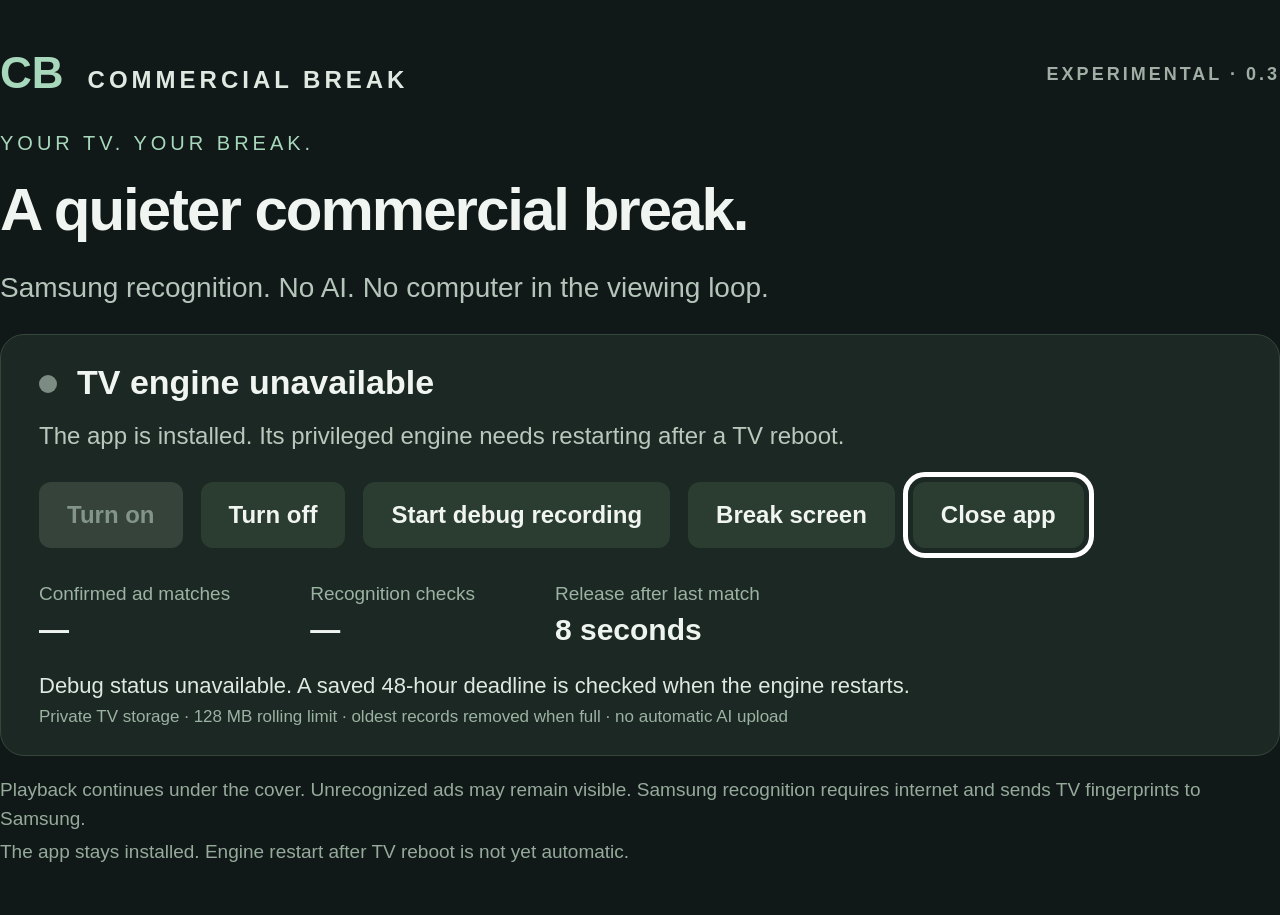
==== tv-standalone/app/index.html @ 24c48878 "Add standalone TV break screen themes and appearance preview" ====
<!doctype html><html><head><meta charset="utf-8"><meta name="viewport" content="width=1920"><title>Commercial Break</title><link rel="stylesheet" href="style.css"><link rel="stylesheet" href="appearance.css"></head><body><main>
<div class="brand">CB<span>COMMERCIAL BREAK</span><small>EXPERIMENTAL · 0.3</small></div>
<p class="eyebrow">YOUR TV. YOUR BREAK.</p><h1>A quieter commercial break.</h1>
<p class="intro">Samsung recognition. No AI. No computer in the viewing loop.</p>
<section><span id="indicator"></span><h2 id="status">Connecting to TV engine…</h2><p id="detail">The computer-assisted version is separate.</p>
<div class="buttons"><button id="enable">Turn on</button><button id="disable">Turn off</button><button id="debug-toggle" role="switch" aria-checked="false">Start debug recording</button><button id="appearance-open">Break screen</button><button id="close">Close app</button></div>
<div class="stats"><p>Confirmed ad matches<strong id="matches">—</strong></p><p>Recognition checks<strong id="queries">—</strong></p><p>Release after last match<strong>8 seconds</strong></p></div><p id="debug-detail">Loading debug status…</p><p class="debug-limit">Private TV storage · 128 MB rolling limit · oldest records removed when full · no automatic AI upload</p></section>
<footer><p>Playback continues under the cover. Unrecognized ads may remain visible. Samsung recognition requires internet and sends TV fingerprints to Samsung.</p><p id="persistence">The app stays installed. Engine restart after TV reboot is not yet automatic.</p></footer>
</main><script src="device.js"></script><script src="themes.js"></script><script src="appearance.js"></script><script src="app.js"></script></body></html>
---- tv-standalone/app/style.css ----
*{box-sizing:border-box}body{margin:0;background:#101918;color:#f0f5f1;font-family:Arial,sans-serif}main{max-width:1580px;margin:90px auto}.brand{font-size:44px;font-weight:bold;color:#a8d8bc}.brand span{font-size:24px;letter-spacing:4px;margin-left:24px;color:#dfe8e1}.brand small{float:right;font-size:18px;letter-spacing:3px;color:#a0aea6;margin-top:16px}.eyebrow{color:#a8d8bc;font-size:20px;letter-spacing:4px;margin-top:80px}h1{font-size:70px;letter-spacing:-2px;margin:20px 0}p.intro{font-size:28px;color:#b6c5bb}section{margin-top:52px;background:#1c2823;border:1px solid #35463b;border-radius:24px;padding:38px 46px}#indicator{float:left;background:#7d8c83;width:18px;height:18px;border-radius:50%;margin:12px 20px 0 0}h2{font-size:34px;margin:0}#detail{font-size:24px;color:#b8c8bd;margin:20px 0 32px}.buttons{display:flex;gap:24px}button{font-size:27px;font-weight:bold;padding:19px 38px;border:3px solid transparent;border-radius:12px;background:#d7ecd9;color:#14231b}button:focus{outline:5px solid white;outline-offset:5px}button:disabled{background:#35433a;color:#83958a}#disable,#close{background:#2b3d31;color:#f0f5f1}.stats{display:flex;gap:80px;margin-top:30px}.stats p{font-size:19px;color:#9bb3a3}.stats strong{display:block;font-size:30px;margin-top:8px;color:#eef4ef}footer{font-size:19px;line-height:1.5;color:#96aa9c;max-width:1400px;margin-top:30px}footer p{margin:5px 0}

main{margin:48px auto}.eyebrow{margin-top:34px}h1{font-size:60px;margin:14px 0}section{margin-top:30px;padding:28px 38px}.buttons{gap:18px}button{font-size:24px;padding:16px 25px}.stats{margin-top:16px}.stats p{margin-bottom:12px}#debug-toggle{background:#2b3d31;color:#f0f5f1}#debug-toggle[aria-checked="true"]{border-color:#a8d8bc}#debug-detail{font-size:22px;color:#dfe8e1;margin:14px 0 8px}.debug-limit{font-size:17px;color:#9bb3a3;margin:0}footer{margin-top:20px}
---- tv-standalone/app/appearance.css ----
#appearance-panel,#appearance-panel *{box-sizing:border-box}
#appearance-panel[hidden]{display:none!important}#appearance-panel{position:fixed;inset:0;margin:0;padding:0;border:0;border-radius:0;background:#111715;color:#eeeae2;z-index:10;overflow:auto;font-family:Arial,sans-serif}.appearance-shell{max-width:1640px;margin:0 auto;padding:48px 56px 30px}.appearance-header{display:flex;justify-content:space-between;align-items:flex-start;margin-bottom:36px}.appearance-eyebrow{color:#a3b6a7;font-size:13px;letter-spacing:3px;margin:0 0 20px}.appearance-header h1{font-size:52px;font-weight:400;letter-spacing:-2px;margin:0 0 12px}.appearance-subtitle{font-size:19px;color:#9ba79f;margin:0}.appearance-header button{margin-top:5px}.appearance-layout{display:grid;grid-template-columns:minmax(0,1.75fr) minmax(350px,1fr);gap:48px}.appearance-canvas-wrap{position:relative;overflow:hidden;border-radius:5px;border:1px solid #334139;box-shadow:0 24px 70px #0004}#appearance-preview{display:block;width:100%;height:auto;aspect-ratio:16/9}.appearance-preview-tag{position:absolute;top:20px;left:22px;color:#d1dbd2;font-size:10px;letter-spacing:2px;opacity:.7}.appearance-caption{display:flex;justify-content:space-between;gap:16px;align-items:center;margin-top:28px}#appearance-category{font-size:10px;letter-spacing:2.5px;color:#a1b89f;margin:0 0 10px}#appearance-name{font-size:28px;letter-spacing:-.5px;font-weight:400;margin:0 0 10px}#appearance-description{font-size:15px;color:#a3afa6;margin:0;line-height:1.5}.appearance-still{font-size:12px;color:#83978a;white-space:nowrap}#appearance-note{font-size:14px;line-height:1.6;color:#b4c5b5;min-height:44px;margin-top:22px}.appearance-library{min-width:0}#appearance-groups{display:flex;border-bottom:1px solid #344139;margin-bottom:22px;gap:16px}#appearance-panel button{font-family:inherit;cursor:pointer;transition:background .12s;color:#e5eade;font-weight:400;line-height:1.35}#appearance-groups button{border:0;border-bottom:2px solid transparent;border-radius:0;padding:12px 1px 16px;background:none;font-size:14px;white-space:nowrap;color:#8f9d93}#appearance-groups button[aria-selected=true]{color:#d4e4c7;border-color:#b6cda9}#appearance-options{display:grid;grid-template-columns:1fr 1fr;gap:18px;max-height:500px;overflow:auto;padding:6px 8px 10px 6px;scrollbar-width:thin;scrollbar-color:#4c5a4f #18201b}#appearance-panel .appearance-choice{position:relative;padding:0 0 16px;border:1px solid #334139;border-radius:6px;overflow:hidden;background:#19221c;text-align:left;font-size:14px;min-width:0}#appearance-panel .appearance-choice[aria-pressed=true]{border-color:#b4cba5;background:#263228}.appearance-choice canvas{width:100%;height:auto;display:block;margin-bottom:15px}.appearance-choice span{padding:0 14px;display:block}.appearance-choice i{position:absolute;right:10px;top:10px;background:#d5e4c5;color:#18261b;width:20px;height:20px;border-radius:50%;font-size:14px;text-align:center;font-style:normal}.appearance-choice i:empty{display:none}#appearance-panel button:focus{outline:2px solid #e0ead6;outline-offset:3px}#appearance-panel button:hover{filter:brightness(1.1)}.appearance-footer{display:flex;justify-content:space-between;align-items:center;border-top:1px solid #303c33;padding-top:26px;margin:20px 0 0;max-width:none;font-size:14px;color:#c1cebe}.appearance-footer p{font-size:12px;color:#829288;margin:9px 0 0}.appearance-dot{display:inline-block;width:6px;height:6px;border-radius:50%;background:#b4cba5;margin-right:10px}.appearance-actions{display:flex;gap:14px}#appearance-panel .appearance-secondary{border:1px solid #435143;background:transparent;font-size:14px;padding:14px 21px;border-radius:5px}#appearance-save{border:1px solid #d1dfbf;background:#d1dfbf!important;color:#1e2b21!important;border-radius:5px;font-size:14px;padding:15px 24px}#appearance-save span{padding-left:28px}#appearance-save:disabled{opacity:.45;cursor:wait}#appearance-open{background:#2b3d31;color:#f0f5f1}.theme-preview-page{background:#111715;margin:0;color:#eeeae2;font-family:Arial,sans-serif}.theme-preview-page>button{margin:40px;padding:20px;background:#d1dfbf;border:0;border-radius:5px;font-size:20px}
@media(min-width:1650px){.appearance-shell{padding-top:30px}.appearance-header{margin-bottom:22px}.appearance-header h1{font-size:52px}.appearance-eyebrow{font-size:16px}.appearance-subtitle{font-size:23px}.appearance-layout{gap:64px}#appearance-groups button{font-size:18px}#appearance-options{max-height:500px}.appearance-choice span{font-size:18px}.appearance-caption{margin-top:22px}#appearance-name{font-size:36px}#appearance-description{font-size:20px}#appearance-category{font-size:13px}#appearance-note{font-size:17px}.appearance-still{font-size:15px}.appearance-footer{font-size:18px}.appearance-footer p{font-size:15px}#appearance-panel .appearance-secondary,#appearance-save{font-size:18px;padding:18px 26px}}
@media(max-width:900px){.appearance-shell{padding:28px 24px}.appearance-header h1{font-size:36px}.appearance-layout{grid-template-columns:1fr;gap:22px}.appearance-header{margin-bottom:25px}.appearance-library{order:2}#appearance-options{grid-template-columns:repeat(3,1fr);max-height:260px}.appearance-footer{gap:20px}.appearance-still{display:none}.appearance-footer p{max-width:220px}.appearance-header button{padding:10px!important}.appearance-actions{gap:8px}#appearance-save span{padding-left:4px}}
@media(prefers-reduced-motion:reduce){#appearance-panel button{transition:none}}
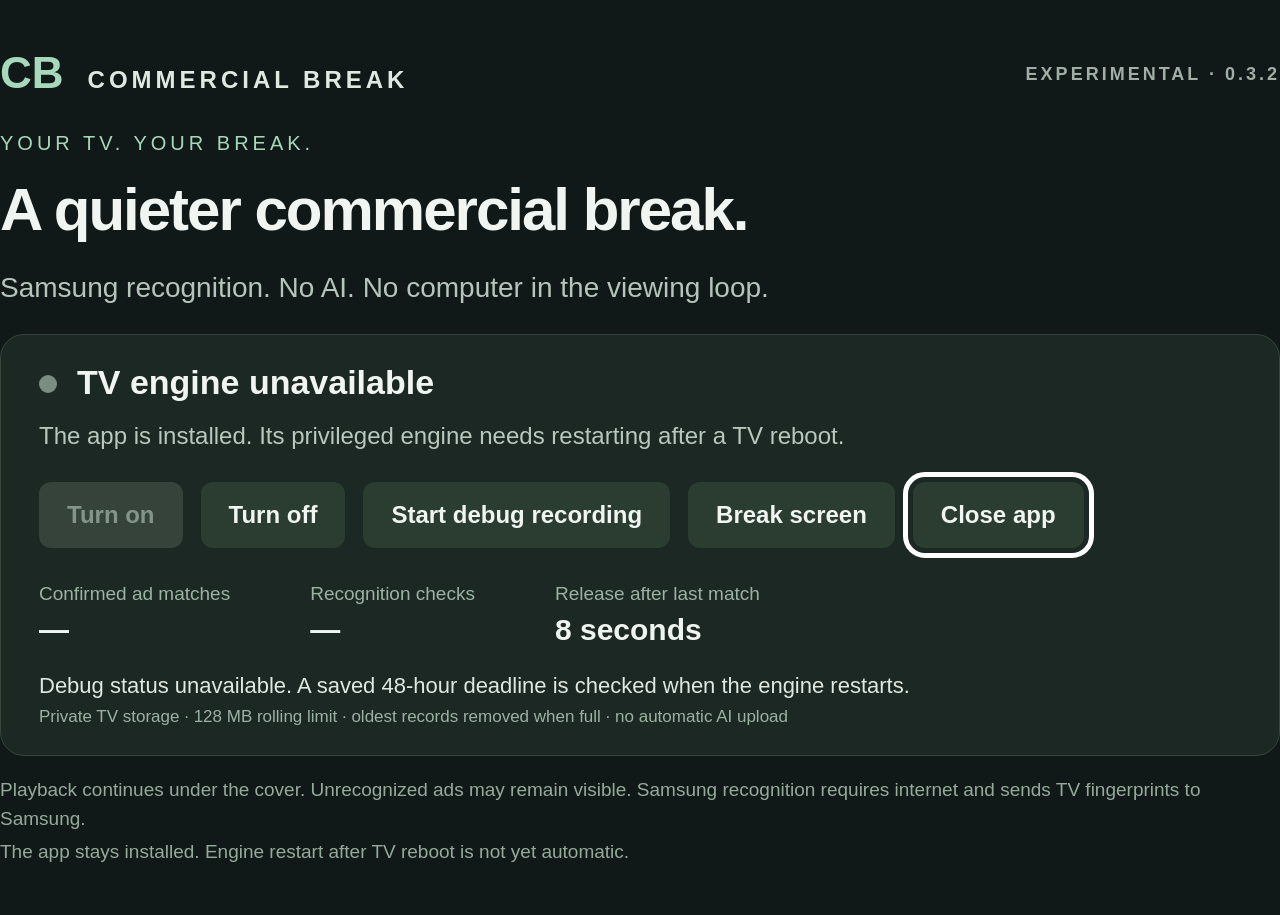
==== commit 63cb2efb: "Fix full-screen appearance positioning for the Frame web engine" ====
--- a/tv-standalone/app/index.html
+++ b/tv-standalone/app/index.html
@@ -1,5 +1,5 @@
 <!doctype html><html><head><meta charset="utf-8"><meta name="viewport" content="width=1920"><title>Commercial Break</title><link rel="stylesheet" href="style.css"><link rel="stylesheet" href="appearance.css"></head><body><main>
-<div class="brand">CB<span>COMMERCIAL BREAK</span><small>EXPERIMENTAL · 0.3</small></div>
+<div class="brand">CB<span>COMMERCIAL BREAK</span><small>EXPERIMENTAL · 0.3.2</small></div>
 <p class="eyebrow">YOUR TV. YOUR BREAK.</p><h1>A quieter commercial break.</h1>
 <p class="intro">Samsung recognition. No AI. No computer in the viewing loop.</p>
 <section><span id="indicator"></span><h2 id="status">Connecting to TV engine…</h2><p id="detail">The computer-assisted version is separate.</p>
--- a/tv-standalone/app/appearance.css
+++ b/tv-standalone/app/appearance.css
@@ -1,5 +1,5 @@
 #appearance-panel,#appearance-panel *{box-sizing:border-box}
-#appearance-panel[hidden]{display:none!important}#appearance-panel{position:fixed;inset:0;margin:0;padding:0;border:0;border-radius:0;background:#111715;color:#eeeae2;z-index:10;overflow:auto;font-family:Arial,sans-serif}.appearance-shell{max-width:1640px;margin:0 auto;padding:48px 56px 30px}.appearance-header{display:flex;justify-content:space-between;align-items:flex-start;margin-bottom:36px}.appearance-eyebrow{color:#a3b6a7;font-size:13px;letter-spacing:3px;margin:0 0 20px}.appearance-header h1{font-size:52px;font-weight:400;letter-spacing:-2px;margin:0 0 12px}.appearance-subtitle{font-size:19px;color:#9ba79f;margin:0}.appearance-header button{margin-top:5px}.appearance-layout{display:grid;grid-template-columns:minmax(0,1.75fr) minmax(350px,1fr);gap:48px}.appearance-canvas-wrap{position:relative;overflow:hidden;border-radius:5px;border:1px solid #334139;box-shadow:0 24px 70px #0004}#appearance-preview{display:block;width:100%;height:auto;aspect-ratio:16/9}.appearance-preview-tag{position:absolute;top:20px;left:22px;color:#d1dbd2;font-size:10px;letter-spacing:2px;opacity:.7}.appearance-caption{display:flex;justify-content:space-between;gap:16px;align-items:center;margin-top:28px}#appearance-category{font-size:10px;letter-spacing:2.5px;color:#a1b89f;margin:0 0 10px}#appearance-name{font-size:28px;letter-spacing:-.5px;font-weight:400;margin:0 0 10px}#appearance-description{font-size:15px;color:#a3afa6;margin:0;line-height:1.5}.appearance-still{font-size:12px;color:#83978a;white-space:nowrap}#appearance-note{font-size:14px;line-height:1.6;color:#b4c5b5;min-height:44px;margin-top:22px}.appearance-library{min-width:0}#appearance-groups{display:flex;border-bottom:1px solid #344139;margin-bottom:22px;gap:16px}#appearance-panel button{font-family:inherit;cursor:pointer;transition:background .12s;color:#e5eade;font-weight:400;line-height:1.35}#appearance-groups button{border:0;border-bottom:2px solid transparent;border-radius:0;padding:12px 1px 16px;background:none;font-size:14px;white-space:nowrap;color:#8f9d93}#appearance-groups button[aria-selected=true]{color:#d4e4c7;border-color:#b6cda9}#appearance-options{display:grid;grid-template-columns:1fr 1fr;gap:18px;max-height:500px;overflow:auto;padding:6px 8px 10px 6px;scrollbar-width:thin;scrollbar-color:#4c5a4f #18201b}#appearance-panel .appearance-choice{position:relative;padding:0 0 16px;border:1px solid #334139;border-radius:6px;overflow:hidden;background:#19221c;text-align:left;font-size:14px;min-width:0}#appearance-panel .appearance-choice[aria-pressed=true]{border-color:#b4cba5;background:#263228}.appearance-choice canvas{width:100%;height:auto;display:block;margin-bottom:15px}.appearance-choice span{padding:0 14px;display:block}.appearance-choice i{position:absolute;right:10px;top:10px;background:#d5e4c5;color:#18261b;width:20px;height:20px;border-radius:50%;font-size:14px;text-align:center;font-style:normal}.appearance-choice i:empty{display:none}#appearance-panel button:focus{outline:2px solid #e0ead6;outline-offset:3px}#appearance-panel button:hover{filter:brightness(1.1)}.appearance-footer{display:flex;justify-content:space-between;align-items:center;border-top:1px solid #303c33;padding-top:26px;margin:20px 0 0;max-width:none;font-size:14px;color:#c1cebe}.appearance-footer p{font-size:12px;color:#829288;margin:9px 0 0}.appearance-dot{display:inline-block;width:6px;height:6px;border-radius:50%;background:#b4cba5;margin-right:10px}.appearance-actions{display:flex;gap:14px}#appearance-panel .appearance-secondary{border:1px solid #435143;background:transparent;font-size:14px;padding:14px 21px;border-radius:5px}#appearance-save{border:1px solid #d1dfbf;background:#d1dfbf!important;color:#1e2b21!important;border-radius:5px;font-size:14px;padding:15px 24px}#appearance-save span{padding-left:28px}#appearance-save:disabled{opacity:.45;cursor:wait}#appearance-open{background:#2b3d31;color:#f0f5f1}.theme-preview-page{background:#111715;margin:0;color:#eeeae2;font-family:Arial,sans-serif}.theme-preview-page>button{margin:40px;padding:20px;background:#d1dfbf;border:0;border-radius:5px;font-size:20px}
+#appearance-panel[hidden]{display:none!important}#appearance-panel{position:fixed;top:0;right:0;bottom:0;left:0;width:100%;height:100%;margin:0;padding:0;border:0;border-radius:0;background:#111715;color:#eeeae2;z-index:10;overflow:auto;font-family:Arial,sans-serif}.appearance-shell{max-width:1640px;margin:0 auto;padding:48px 56px 30px}.appearance-header{display:flex;justify-content:space-between;align-items:flex-start;margin-bottom:36px}.appearance-eyebrow{color:#a3b6a7;font-size:13px;letter-spacing:3px;margin:0 0 20px}.appearance-header h1{font-size:52px;font-weight:400;letter-spacing:-2px;margin:0 0 12px}.appearance-subtitle{font-size:19px;color:#9ba79f;margin:0}.appearance-header button{margin-top:5px}.appearance-layout{display:grid;grid-template-columns:minmax(0,1.75fr) minmax(350px,1fr);gap:48px}.appearance-canvas-wrap{position:relative;overflow:hidden;border-radius:5px;border:1px solid #334139;box-shadow:0 24px 70px #0004}#appearance-preview{display:block;width:100%;height:auto}.appearance-preview-tag{position:absolute;top:20px;left:22px;color:#d1dbd2;font-size:10px;letter-spacing:2px;opacity:.7}.appearance-caption{display:flex;justify-content:space-between;gap:16px;align-items:center;margin-top:28px}#appearance-category{font-size:10px;letter-spacing:2.5px;color:#a1b89f;margin:0 0 10px}#appearance-name{font-size:28px;letter-spacing:-.5px;font-weight:400;margin:0 0 10px}#appearance-description{font-size:15px;color:#a3afa6;margin:0;line-height:1.5}.appearance-still{font-size:12px;color:#83978a;white-space:nowrap}#appearance-note{font-size:14px;line-height:1.6;color:#b4c5b5;min-height:44px;margin-top:22px}.appearance-library{min-width:0}#appearance-groups{display:flex;border-bottom:1px solid #344139;margin-bottom:22px;gap:16px}#appearance-panel button{font-family:inherit;cursor:pointer;transition:background .12s;color:#e5eade;font-weight:400;line-height:1.35}#appearance-groups button{border:0;border-bottom:2px solid transparent;border-radius:0;padding:12px 1px 16px;background:none;font-size:14px;white-space:nowrap;color:#8f9d93}#appearance-groups button[aria-selected=true]{color:#d4e4c7;border-color:#b6cda9}#appearance-options{display:grid;grid-template-columns:1fr 1fr;gap:18px;max-height:500px;overflow:auto;padding:6px 8px 10px 6px;scrollbar-width:thin;scrollbar-color:#4c5a4f #18201b}#appearance-panel .appearance-choice{position:relative;padding:0 0 16px;border:1px solid #334139;border-radius:6px;overflow:hidden;background:#19221c;text-align:left;font-size:14px;min-width:0}#appearance-panel .appearance-choice[aria-pressed=true]{border-color:#b4cba5;background:#263228}.appearance-choice canvas{width:100%;height:auto;display:block;margin-bottom:15px}.appearance-choice span{padding:0 14px;display:block}.appearance-choice i{position:absolute;right:10px;top:10px;background:#d5e4c5;color:#18261b;width:20px;height:20px;border-radius:50%;font-size:14px;text-align:center;font-style:normal}.appearance-choice i:empty{display:none}#appearance-panel button:focus{outline:2px solid #e0ead6;outline-offset:3px}#appearance-panel button:hover{filter:brightness(1.1)}.appearance-footer{display:flex;justify-content:space-between;align-items:center;border-top:1px solid #303c33;padding-top:26px;margin:20px 0 0;max-width:none;font-size:14px;color:#c1cebe}.appearance-footer p{font-size:12px;color:#829288;margin:9px 0 0}.appearance-dot{display:inline-block;width:6px;height:6px;border-radius:50%;background:#b4cba5;margin-right:10px}.appearance-actions{display:flex;gap:14px}#appearance-panel .appearance-secondary{border:1px solid #435143;background:transparent;font-size:14px;padding:14px 21px;border-radius:5px}#appearance-save{border:1px solid #d1dfbf;background:#d1dfbf!important;color:#1e2b21!important;border-radius:5px;font-size:14px;padding:15px 24px}#appearance-save span{padding-left:28px}#appearance-save:disabled{opacity:.45;cursor:wait}#appearance-open{background:#2b3d31;color:#f0f5f1}.theme-preview-page{background:#111715;margin:0;color:#eeeae2;font-family:Arial,sans-serif}.theme-preview-page>button{margin:40px;padding:20px;background:#d1dfbf;border:0;border-radius:5px;font-size:20px}
 @media(min-width:1650px){.appearance-shell{padding-top:30px}.appearance-header{margin-bottom:22px}.appearance-header h1{font-size:52px}.appearance-eyebrow{font-size:16px}.appearance-subtitle{font-size:23px}.appearance-layout{gap:64px}#appearance-groups button{font-size:18px}#appearance-options{max-height:500px}.appearance-choice span{font-size:18px}.appearance-caption{margin-top:22px}#appearance-name{font-size:36px}#appearance-description{font-size:20px}#appearance-category{font-size:13px}#appearance-note{font-size:17px}.appearance-still{font-size:15px}.appearance-footer{font-size:18px}.appearance-footer p{font-size:15px}#appearance-panel .appearance-secondary,#appearance-save{font-size:18px;padding:18px 26px}}
 @media(max-width:900px){.appearance-shell{padding:28px 24px}.appearance-header h1{font-size:36px}.appearance-layout{grid-template-columns:1fr;gap:22px}.appearance-header{margin-bottom:25px}.appearance-library{order:2}#appearance-options{grid-template-columns:repeat(3,1fr);max-height:260px}.appearance-footer{gap:20px}.appearance-still{display:none}.appearance-footer p{max-width:220px}.appearance-header button{padding:10px!important}.appearance-actions{gap:8px}#appearance-save span{padding-left:4px}}
 @media(prefers-reduced-motion:reduce){#appearance-panel button{transition:none}}
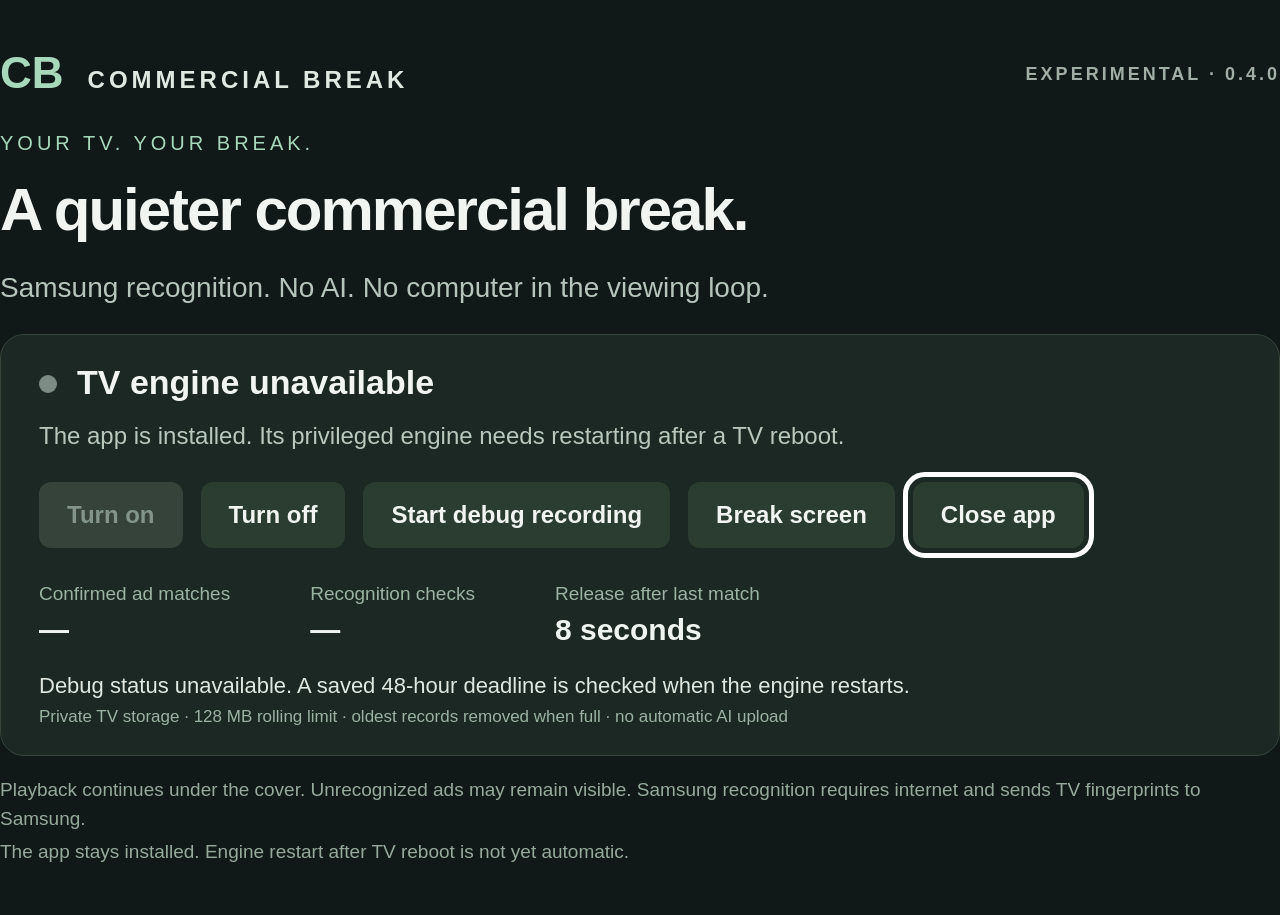
==== commit 71249e00: "Add day and night city skylines and clock-only custom artwork" ====
--- a/tv-standalone/app/index.html
+++ b/tv-standalone/app/index.html
@@ -1,5 +1,5 @@
 <!doctype html><html><head><meta charset="utf-8"><meta name="viewport" content="width=1920"><title>Commercial Break</title><link rel="stylesheet" href="style.css"><link rel="stylesheet" href="appearance.css"></head><body><main>
-<div class="brand">CB<span>COMMERCIAL BREAK</span><small>EXPERIMENTAL · 0.3.2</small></div>
+<div class="brand">CB<span>COMMERCIAL BREAK</span><small>EXPERIMENTAL · 0.4.0</small></div>
 <p class="eyebrow">YOUR TV. YOUR BREAK.</p><h1>A quieter commercial break.</h1>
 <p class="intro">Samsung recognition. No AI. No computer in the viewing loop.</p>
 <section><span id="indicator"></span><h2 id="status">Connecting to TV engine…</h2><p id="detail">The computer-assisted version is separate.</p>
--- a/tv-standalone/app/appearance.css
+++ b/tv-standalone/app/appearance.css
@@ -1,5 +1,5 @@
 #appearance-panel,#appearance-panel *{box-sizing:border-box}
-#appearance-panel[hidden]{display:none!important}#appearance-panel{position:fixed;top:0;right:0;bottom:0;left:0;width:100%;height:100%;margin:0;padding:0;border:0;border-radius:0;background:#111715;color:#eeeae2;z-index:10;overflow:auto;font-family:Arial,sans-serif}.appearance-shell{max-width:1640px;margin:0 auto;padding:48px 56px 30px}.appearance-header{display:flex;justify-content:space-between;align-items:flex-start;margin-bottom:36px}.appearance-eyebrow{color:#a3b6a7;font-size:13px;letter-spacing:3px;margin:0 0 20px}.appearance-header h1{font-size:52px;font-weight:400;letter-spacing:-2px;margin:0 0 12px}.appearance-subtitle{font-size:19px;color:#9ba79f;margin:0}.appearance-header button{margin-top:5px}.appearance-layout{display:grid;grid-template-columns:minmax(0,1.75fr) minmax(350px,1fr);gap:48px}.appearance-canvas-wrap{position:relative;overflow:hidden;border-radius:5px;border:1px solid #334139;box-shadow:0 24px 70px #0004}#appearance-preview{display:block;width:100%;height:auto}.appearance-preview-tag{position:absolute;top:20px;left:22px;color:#d1dbd2;font-size:10px;letter-spacing:2px;opacity:.7}.appearance-caption{display:flex;justify-content:space-between;gap:16px;align-items:center;margin-top:28px}#appearance-category{font-size:10px;letter-spacing:2.5px;color:#a1b89f;margin:0 0 10px}#appearance-name{font-size:28px;letter-spacing:-.5px;font-weight:400;margin:0 0 10px}#appearance-description{font-size:15px;color:#a3afa6;margin:0;line-height:1.5}.appearance-still{font-size:12px;color:#83978a;white-space:nowrap}#appearance-note{font-size:14px;line-height:1.6;color:#b4c5b5;min-height:44px;margin-top:22px}.appearance-library{min-width:0}#appearance-groups{display:flex;border-bottom:1px solid #344139;margin-bottom:22px;gap:16px}#appearance-panel button{font-family:inherit;cursor:pointer;transition:background .12s;color:#e5eade;font-weight:400;line-height:1.35}#appearance-groups button{border:0;border-bottom:2px solid transparent;border-radius:0;padding:12px 1px 16px;background:none;font-size:14px;white-space:nowrap;color:#8f9d93}#appearance-groups button[aria-selected=true]{color:#d4e4c7;border-color:#b6cda9}#appearance-options{display:grid;grid-template-columns:1fr 1fr;gap:18px;max-height:500px;overflow:auto;padding:6px 8px 10px 6px;scrollbar-width:thin;scrollbar-color:#4c5a4f #18201b}#appearance-panel .appearance-choice{position:relative;padding:0 0 16px;border:1px solid #334139;border-radius:6px;overflow:hidden;background:#19221c;text-align:left;font-size:14px;min-width:0}#appearance-panel .appearance-choice[aria-pressed=true]{border-color:#b4cba5;background:#263228}.appearance-choice canvas{width:100%;height:auto;display:block;margin-bottom:15px}.appearance-choice span{padding:0 14px;display:block}.appearance-choice i{position:absolute;right:10px;top:10px;background:#d5e4c5;color:#18261b;width:20px;height:20px;border-radius:50%;font-size:14px;text-align:center;font-style:normal}.appearance-choice i:empty{display:none}#appearance-panel button:focus{outline:2px solid #e0ead6;outline-offset:3px}#appearance-panel button:hover{filter:brightness(1.1)}.appearance-footer{display:flex;justify-content:space-between;align-items:center;border-top:1px solid #303c33;padding-top:26px;margin:20px 0 0;max-width:none;font-size:14px;color:#c1cebe}.appearance-footer p{font-size:12px;color:#829288;margin:9px 0 0}.appearance-dot{display:inline-block;width:6px;height:6px;border-radius:50%;background:#b4cba5;margin-right:10px}.appearance-actions{display:flex;gap:14px}#appearance-panel .appearance-secondary{border:1px solid #435143;background:transparent;font-size:14px;padding:14px 21px;border-radius:5px}#appearance-save{border:1px solid #d1dfbf;background:#d1dfbf!important;color:#1e2b21!important;border-radius:5px;font-size:14px;padding:15px 24px}#appearance-save span{padding-left:28px}#appearance-save:disabled{opacity:.45;cursor:wait}#appearance-open{background:#2b3d31;color:#f0f5f1}.theme-preview-page{background:#111715;margin:0;color:#eeeae2;font-family:Arial,sans-serif}.theme-preview-page>button{margin:40px;padding:20px;background:#d1dfbf;border:0;border-radius:5px;font-size:20px}
+#appearance-panel[hidden]{display:none!important}#appearance-panel{position:fixed;top:0;right:0;bottom:0;left:0;width:100%;height:100%;margin:0;padding:0;border:0;border-radius:0;background:#111715;color:#eeeae2;z-index:10;overflow:auto;font-family:Arial,sans-serif}.appearance-shell{max-width:1580px;margin:0 auto;padding:48px 56px 30px}.appearance-header{display:flex;justify-content:space-between;align-items:flex-start;margin-bottom:36px}.appearance-eyebrow{color:#a3b6a7;font-size:13px;letter-spacing:3px;margin:0 0 20px}.appearance-header h1{font-size:52px;font-weight:400;letter-spacing:-2px;margin:0 0 12px}.appearance-subtitle{font-size:19px;color:#9ba79f;margin:0}.appearance-header button{margin-top:5px}.appearance-layout{display:grid;grid-template-columns:minmax(0,1.75fr) minmax(350px,1fr);gap:48px}.appearance-canvas-wrap{position:relative;overflow:hidden;border-radius:5px;border:1px solid #334139;box-shadow:0 24px 70px #0004}#appearance-preview{display:block;width:100%;height:auto}.appearance-preview-tag{position:absolute;top:20px;left:22px;color:#d1dbd2;font-size:10px;letter-spacing:2px;opacity:.7}.appearance-caption{display:flex;justify-content:space-between;gap:16px;align-items:center;margin-top:28px}#appearance-category{font-size:10px;letter-spacing:2.5px;color:#a1b89f;margin:0 0 10px}#appearance-name{font-size:28px;letter-spacing:-.5px;font-weight:400;margin:0 0 10px}#appearance-description{font-size:15px;color:#a3afa6;margin:0;line-height:1.5}.appearance-still{font-size:12px;color:#83978a;white-space:nowrap}#appearance-note{font-size:14px;line-height:1.6;color:#b4c5b5;min-height:28px;margin-top:16px}.appearance-library{min-width:0}#appearance-groups{display:flex;flex-wrap:wrap;border-bottom:1px solid #344139;margin-bottom:22px;gap:16px}#appearance-panel button{font-family:inherit;cursor:pointer;transition:background .12s;color:#e5eade;font-weight:400;line-height:1.35}#appearance-groups button{border:0;border-bottom:2px solid transparent;border-radius:0;padding:12px 1px 16px;background:none;font-size:14px;white-space:nowrap;color:#8f9d93}#appearance-groups button[aria-selected=true]{color:#d4e4c7;border-color:#b6cda9}#appearance-options{display:grid;grid-template-columns:1fr 1fr;gap:18px;max-height:500px;overflow:auto;padding:6px 8px 10px 6px;scrollbar-width:thin;scrollbar-color:#4c5a4f #18201b}#appearance-panel .appearance-choice{position:relative;padding:0 0 16px;border:1px solid #334139;border-radius:6px;overflow:hidden;background:#19221c;text-align:left;font-size:14px;min-width:0}#appearance-panel .appearance-choice[aria-pressed=true]{border-color:#b4cba5;background:#263228}.appearance-choice canvas{width:100%;height:auto;display:block;margin-bottom:15px}.appearance-choice span{padding:0 14px;display:block}.appearance-choice i{position:absolute;right:10px;top:10px;background:#d5e4c5;color:#18261b;width:20px;height:20px;border-radius:50%;font-size:14px;text-align:center;font-style:normal}.appearance-choice i:empty{display:none}#appearance-panel button:focus{outline:2px solid #e0ead6;outline-offset:3px}#appearance-panel button:hover{filter:brightness(1.1)}.appearance-footer{display:flex;justify-content:space-between;align-items:center;border-top:1px solid #303c33;padding-top:18px;margin:14px 0 0;max-width:none;font-size:14px;color:#c1cebe}.appearance-footer p{font-size:12px;color:#829288;margin:9px 0 0}.appearance-dot{display:inline-block;width:6px;height:6px;border-radius:50%;background:#b4cba5;margin-right:10px}.appearance-actions{display:flex;gap:14px}#appearance-panel .appearance-secondary{border:1px solid #435143;background:transparent;font-size:14px;padding:14px 21px;border-radius:5px}#appearance-save{border:1px solid #d1dfbf;background:#d1dfbf!important;color:#1e2b21!important;border-radius:5px;font-size:14px;padding:15px 24px}#appearance-save span{padding-left:28px}#appearance-save:disabled{opacity:.45;cursor:wait}#appearance-open{background:#2b3d31;color:#f0f5f1}.theme-preview-page{background:#111715;margin:0;color:#eeeae2;font-family:Arial,sans-serif}.theme-preview-page>button{margin:40px;padding:20px;background:#d1dfbf;border:0;border-radius:5px;font-size:20px}
 @media(min-width:1650px){.appearance-shell{padding-top:30px}.appearance-header{margin-bottom:22px}.appearance-header h1{font-size:52px}.appearance-eyebrow{font-size:16px}.appearance-subtitle{font-size:23px}.appearance-layout{gap:64px}#appearance-groups button{font-size:18px}#appearance-options{max-height:500px}.appearance-choice span{font-size:18px}.appearance-caption{margin-top:22px}#appearance-name{font-size:36px}#appearance-description{font-size:20px}#appearance-category{font-size:13px}#appearance-note{font-size:17px}.appearance-still{font-size:15px}.appearance-footer{font-size:18px}.appearance-footer p{font-size:15px}#appearance-panel .appearance-secondary,#appearance-save{font-size:18px;padding:18px 26px}}
 @media(max-width:900px){.appearance-shell{padding:28px 24px}.appearance-header h1{font-size:36px}.appearance-layout{grid-template-columns:1fr;gap:22px}.appearance-header{margin-bottom:25px}.appearance-library{order:2}#appearance-options{grid-template-columns:repeat(3,1fr);max-height:260px}.appearance-footer{gap:20px}.appearance-still{display:none}.appearance-footer p{max-width:220px}.appearance-header button{padding:10px!important}.appearance-actions{gap:8px}#appearance-save span{padding-left:4px}}
 @media(prefers-reduced-motion:reduce){#appearance-panel button{transition:none}}
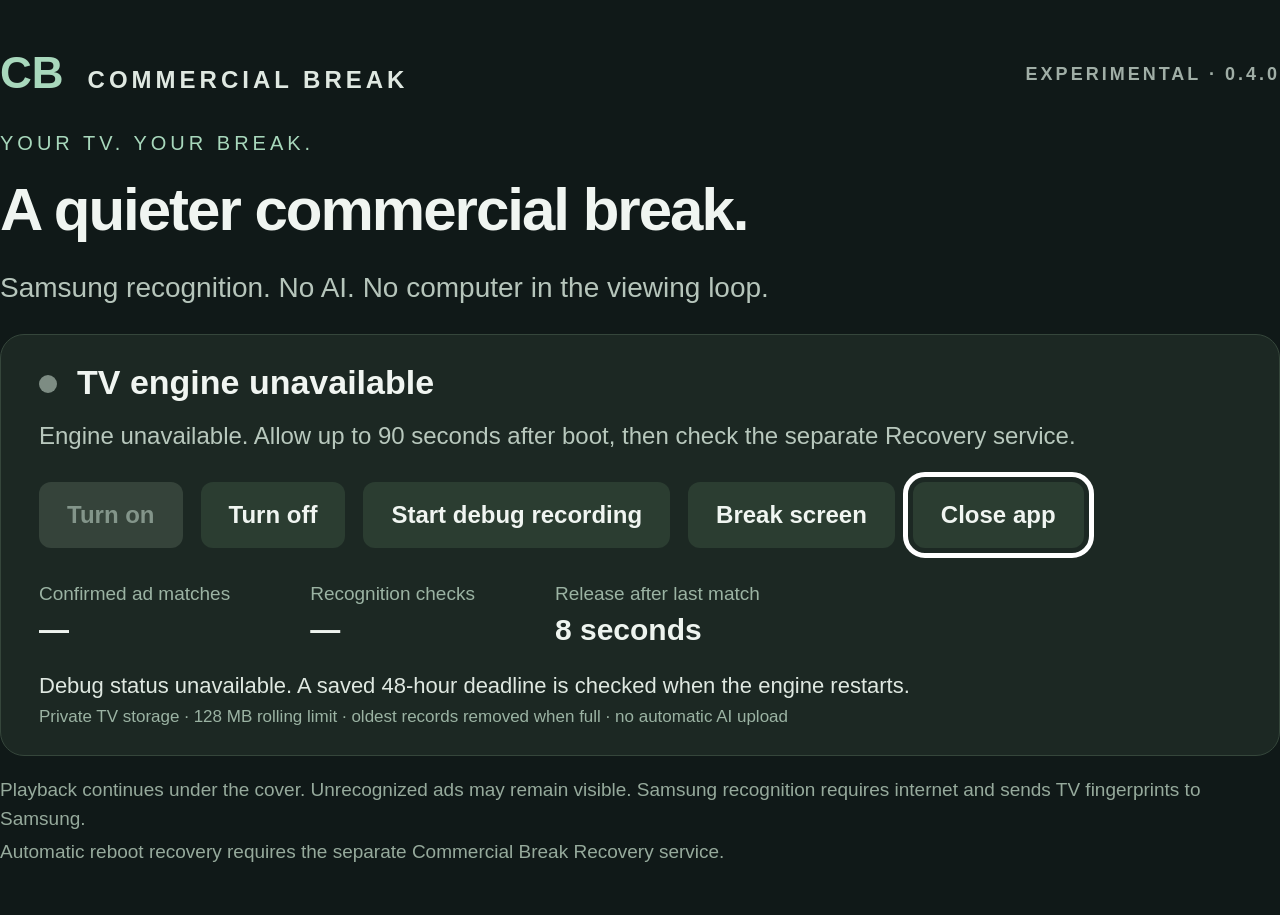
==== commit c584467d: "Publish TV boot recovery and reproducible private build tooling" ====
--- a/tv-standalone/app/index.html
+++ b/tv-standalone/app/index.html
@@ -5,5 +5,5 @@
 <section><span id="indicator"></span><h2 id="status">Connecting to TV engine…</h2><p id="detail">The computer-assisted version is separate.</p>
 <div class="buttons"><button id="enable">Turn on</button><button id="disable">Turn off</button><button id="debug-toggle" role="switch" aria-checked="false">Start debug recording</button><button id="appearance-open">Break screen</button><button id="close">Close app</button></div>
 <div class="stats"><p>Confirmed ad matches<strong id="matches">—</strong></p><p>Recognition checks<strong id="queries">—</strong></p><p>Release after last match<strong>8 seconds</strong></p></div><p id="debug-detail">Loading debug status…</p><p class="debug-limit">Private TV storage · 128 MB rolling limit · oldest records removed when full · no automatic AI upload</p></section>
-<footer><p>Playback continues under the cover. Unrecognized ads may remain visible. Samsung recognition requires internet and sends TV fingerprints to Samsung.</p><p id="persistence">The app stays installed. Engine restart after TV reboot is not yet automatic.</p></footer>
+<footer><p>Playback continues under the cover. Unrecognized ads may remain visible. Samsung recognition requires internet and sends TV fingerprints to Samsung.</p><p id="persistence">Automatic reboot recovery requires the separate Commercial Break Recovery service.</p></footer>
 </main><script src="device.js"></script><script src="themes.js"></script><script src="appearance.js"></script><script src="app.js"></script></body></html>
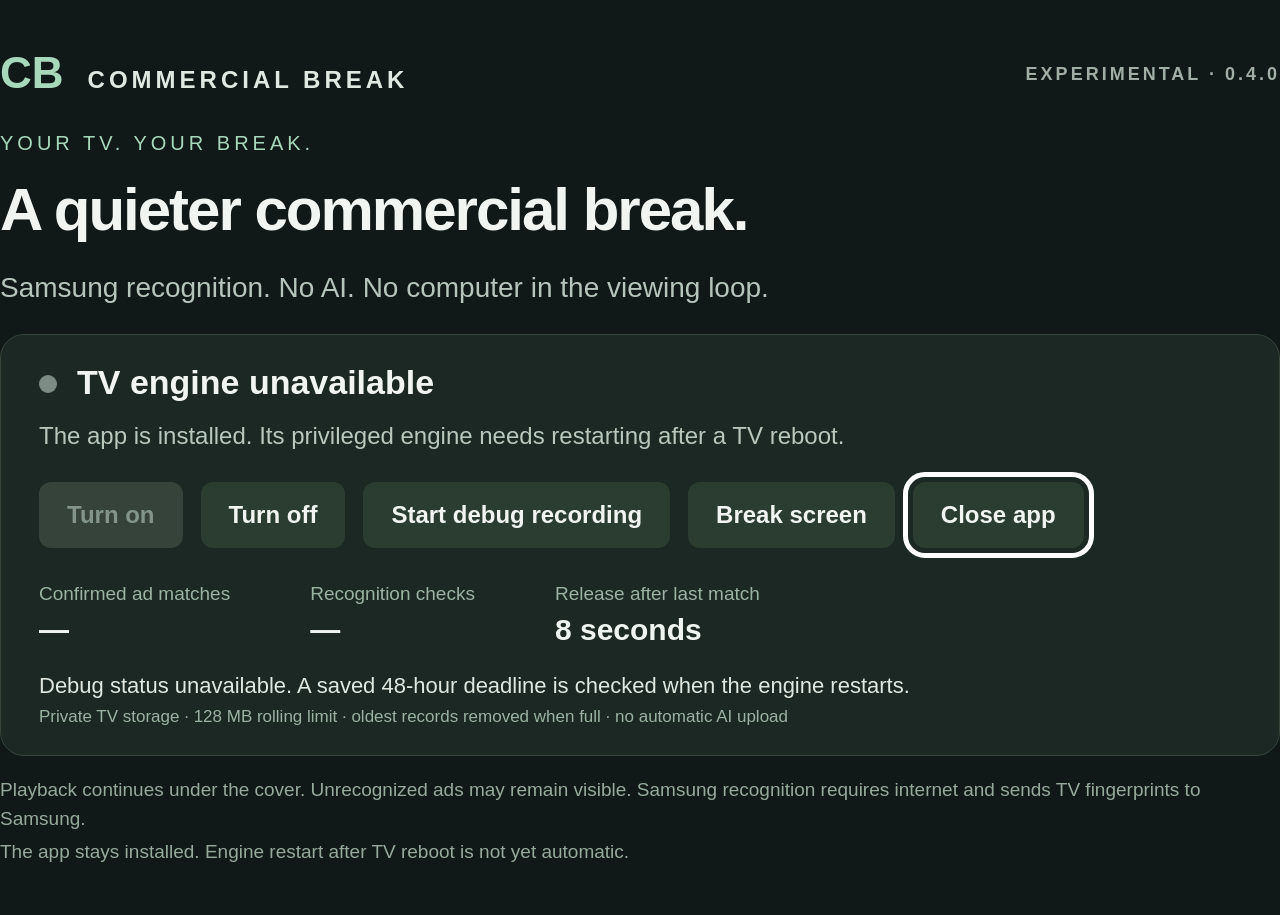
==== commit a4680f7e: "Publish TV-local YouTube and YouTube TV support" ====
--- a/tv-standalone/app/index.html
+++ b/tv-standalone/app/index.html
@@ -5,5 +5,5 @@
 <section><span id="indicator"></span><h2 id="status">Connecting to TV engine…</h2><p id="detail">The computer-assisted version is separate.</p>
 <div class="buttons"><button id="enable">Turn on</button><button id="disable">Turn off</button><button id="debug-toggle" role="switch" aria-checked="false">Start debug recording</button><button id="appearance-open">Break screen</button><button id="close">Close app</button></div>
 <div class="stats"><p>Confirmed ad matches<strong id="matches">—</strong></p><p>Recognition checks<strong id="queries">—</strong></p><p>Release after last match<strong>8 seconds</strong></p></div><p id="debug-detail">Loading debug status…</p><p class="debug-limit">Private TV storage · 128 MB rolling limit · oldest records removed when full · no automatic AI upload</p></section>
-<footer><p>Playback continues under the cover. Unrecognized ads may remain visible. Samsung recognition requires internet and sends TV fingerprints to Samsung.</p><p id="persistence">Automatic reboot recovery requires the separate Commercial Break Recovery service.</p></footer>
+<footer><p>Playback continues under the cover. Unrecognized ads may remain visible. Samsung recognition requires internet and sends TV fingerprints to Samsung.</p><p id="persistence">The app stays installed. Engine restart after TV reboot is not yet automatic.</p></footer>
 </main><script src="device.js"></script><script src="themes.js"></script><script src="appearance.js"></script><script src="app.js"></script></body></html>
